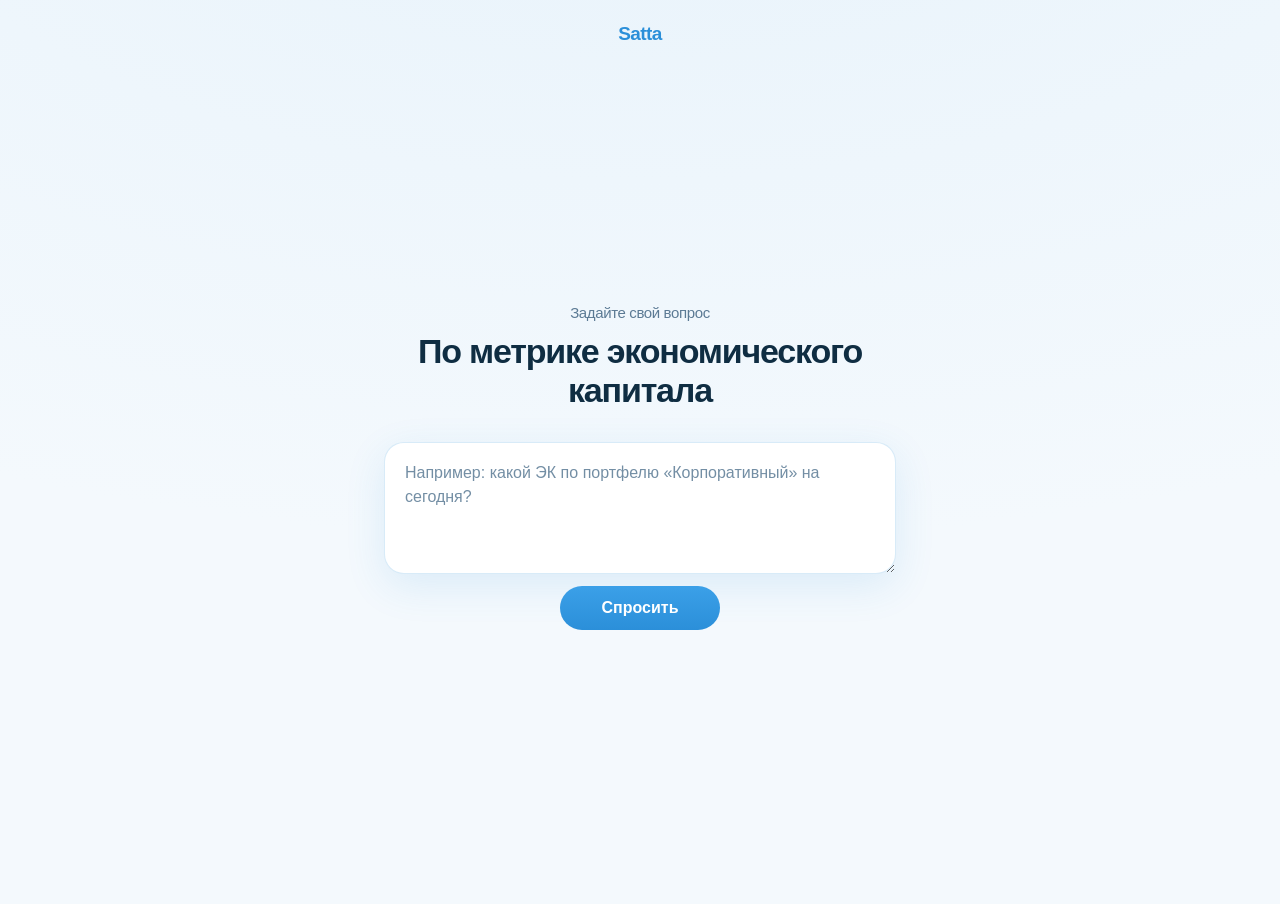
==== index.html @ 741934de "Single-page white-blue ask UI for economic capital questions. Co-authored-by: Cursor <cursoragent@cu" ====
<!DOCTYPE html>
<html lang="ru">
  <head>
    <meta charset="utf-8" />
    <meta name="viewport" content="width=device-width, initial-scale=1" />
    <meta name="theme-color" content="#f4f9fd" />
    <title>Satta — вопрос по метрике</title>
    <meta name="description" content="Задайте вопрос по экономическому капиталу." />
    <link rel="icon" href="assets/mark.svg" type="image/svg+xml" />
    <link rel="stylesheet" href="styles.css" />
  </head>
  <body>
    <header class="top">
      <span class="top__brand">Satta</span>
    </header>

    <main class="page">
      <p class="hint">Задайте свой вопрос</p>
      <h1 class="title">По метрике экономического капитала</h1>

      <form class="ask" id="ask-form" novalidate>
        <label class="sr-only" for="question">Ваш вопрос</label>
        <textarea
          id="question"
          name="question"
          class="ask__input"
          rows="4"
          placeholder="Например: какой ЭК по портфелю «Корпоративный» на сегодня?"
          required
        ></textarea>
        <button class="ask__btn" type="submit">Спросить</button>
      </form>

      <div class="answer" id="answer" hidden aria-live="polite">
        <p class="answer__label">Ответ (превью)</p>
        <p class="answer__text" id="answer-text"></p>
      </div>
    </main>

    <script src="ask.js"></script>
  </body>
</html>
---- styles.css ----
:root {
  --bg: #f4f9fd;
  --bg-deep: #e8f3fb;
  --surface: #ffffff;
  --text: #0f2d42;
  --muted: #5b7a94;
  --accent: #2b8fd9;
  --accent-hover: #1f7ec4;
  --accent-soft: #d6ebf8;
  --line: rgba(43, 143, 217, 0.18);
  --radius: 20px;
  --shadow: 0 12px 40px rgba(43, 143, 217, 0.12);
}

* {
  box-sizing: border-box;
}

html,
body {
  margin: 0;
  min-height: 100%;
}

body {
  font-family: -apple-system, BlinkMacSystemFont, "SF Pro Text", "Segoe UI", Helvetica,
    Arial, sans-serif;
  font-size: 17px;
  line-height: 1.47;
  letter-spacing: -0.022em;
  color: var(--text);
  background: radial-gradient(ellipse 120% 80% at 50% -20%, var(--bg-deep), var(--bg));
  -webkit-font-smoothing: antialiased;
}

.sr-only {
  position: absolute;
  width: 1px;
  height: 1px;
  padding: 0;
  margin: -1px;
  overflow: hidden;
  clip: rect(0, 0, 0, 0);
  border: 0;
}

.top {
  padding: 20px 24px;
  text-align: center;
}

.top__brand {
  font-size: 19px;
  font-weight: 600;
  letter-spacing: -0.03em;
  color: var(--accent);
}

.page {
  max-width: 560px;
  margin: 0 auto;
  padding: 24px 24px 64px;
  min-height: calc(100vh - 64px);
  display: flex;
  flex-direction: column;
  align-items: center;
  justify-content: center;
  text-align: center;
}

.hint {
  margin: 0 0 8px;
  font-size: 15px;
  font-weight: 500;
  color: var(--muted);
}

.title {
  margin: 0 0 32px;
  font-size: clamp(26px, 5vw, 34px);
  font-weight: 700;
  letter-spacing: -0.035em;
  line-height: 1.15;
  color: var(--text);
}

.ask {
  width: 100%;
  display: flex;
  flex-direction: column;
  gap: 12px;
}

.ask__input {
  width: 100%;
  min-height: 120px;
  padding: 18px 20px;
  border: 1px solid var(--line);
  border-radius: var(--radius);
  font: inherit;
  font-size: 16px;
  color: var(--text);
  background: var(--surface);
  box-shadow: var(--shadow);
  resize: vertical;
  transition: border-color 0.2s ease, box-shadow 0.2s ease;
}

.ask__input::placeholder {
  color: color-mix(in srgb, var(--muted) 85%, transparent);
}

.ask__input:focus {
  outline: none;
  border-color: color-mix(in srgb, var(--accent) 55%, transparent);
  box-shadow: 0 0 0 4px var(--accent-soft), var(--shadow);
}

.ask__btn {
  align-self: center;
  min-width: 160px;
  min-height: 44px;
  padding: 0 28px;
  border: 0;
  border-radius: 999px;
  font: inherit;
  font-size: 16px;
  font-weight: 600;
  color: #fff;
  background: linear-gradient(180deg, #3ba0e8 0%, var(--accent) 100%);
  cursor: pointer;
  transition: transform 0.15s ease, filter 0.2s ease;
}

.ask__btn:hover {
  filter: brightness(1.05);
}

.ask__btn:active {
  transform: scale(0.98);
}

.answer {
  width: 100%;
  margin-top: 28px;
  padding: 20px 22px;
  text-align: left;
  border-radius: var(--radius);
  background: var(--surface);
  border: 1px solid var(--line);
  box-shadow: var(--shadow);
  animation: fade-in 0.35s ease;
}

@keyframes fade-in {
  from {
    opacity: 0;
    transform: translateY(8px);
  }
  to {
    opacity: 1;
    transform: translateY(0);
  }
}

.answer__label {
  margin: 0 0 8px;
  font-size: 12px;
  font-weight: 600;
  letter-spacing: 0.04em;
  text-transform: uppercase;
  color: var(--muted);
}

.answer__text {
  margin: 0;
  font-size: 16px;
  line-height: 1.5;
  color: var(--text);
}
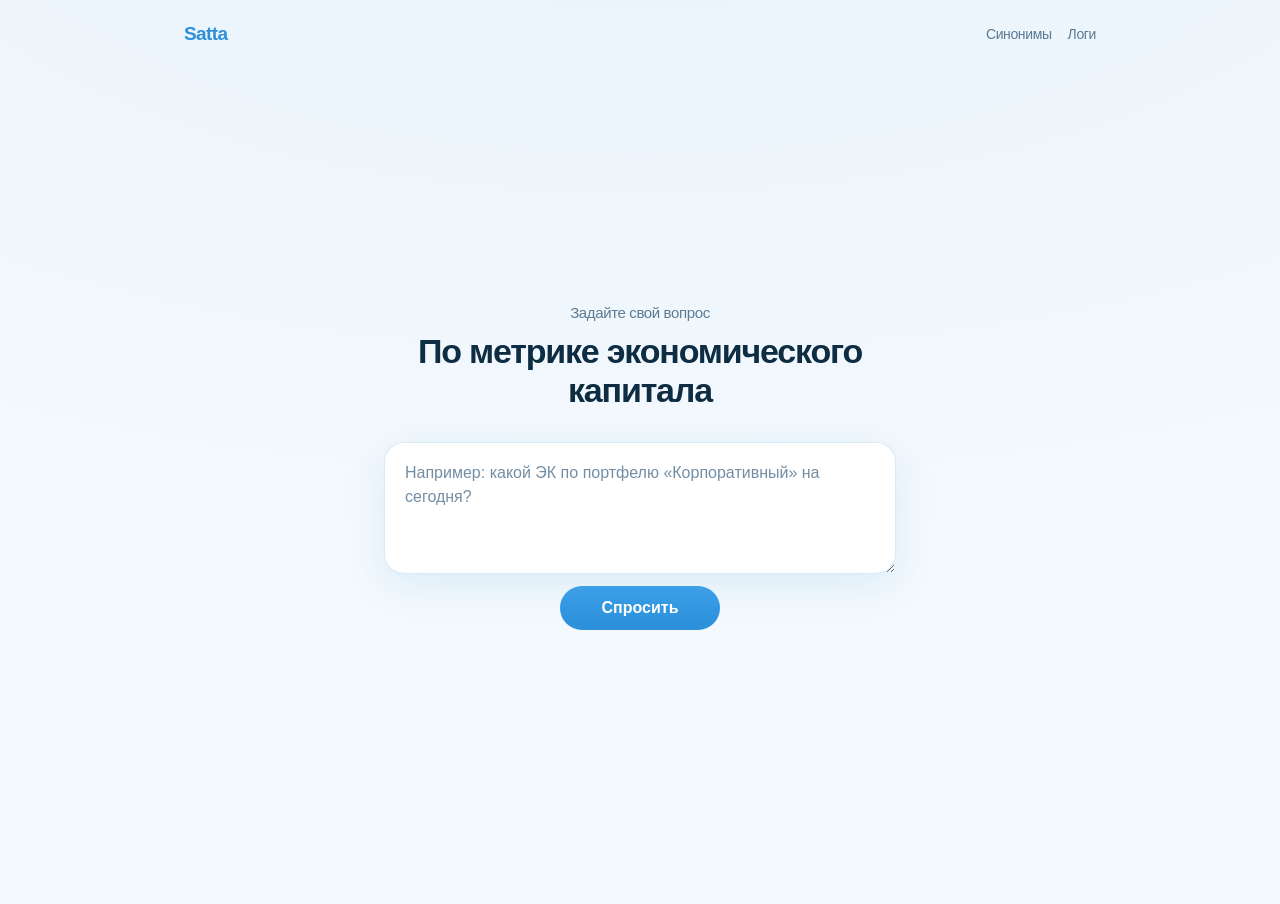
==== commit 0580b1d0: "Add synonym dictionary, normalization agent, and logs page. Co-authored-by: Cursor <cursoragent@curs" ====
--- a/index.html
+++ b/index.html
@@ -8,10 +8,15 @@
     <meta name="description" content="Задайте вопрос по экономическому капиталу." />
     <link rel="icon" href="assets/mark.svg" type="image/svg+xml" />
     <link rel="stylesheet" href="styles.css" />
+    <link rel="stylesheet" href="pages.css" />
   </head>
   <body>
-    <header class="top">
+    <header class="top top--row">
       <span class="top__brand">Satta</span>
+      <nav class="top__nav">
+        <a class="top__link" href="synonyms.html">Синонимы</a>
+        <a class="top__link" href="logs.html">Логи</a>
+      </nav>
     </header>
 
     <main class="page">
@@ -37,6 +42,7 @@
       </div>
     </main>
 
+    <script src="agents/synonym-agent.js"></script>
     <script src="ask.js"></script>
   </body>
 </html>
--- a/styles.css
+++ b/styles.css
@@ -46,7 +46,6 @@
 
 .top {
   padding: 20px 24px;
-  text-align: center;
 }
 
 .top__brand {
@@ -54,6 +53,11 @@
   font-weight: 600;
   letter-spacing: -0.03em;
   color: var(--accent);
+}
+
+.top__nav {
+  display: flex;
+  gap: 16px;
 }
 
 .page {
--- a/pages.css
+++ b/pages.css
@@ -0,0 +1,188 @@
+.top--row {
+  display: flex;
+  align-items: center;
+  justify-content: space-between;
+  max-width: 960px;
+  margin-inline: auto;
+}
+
+.top__brand {
+  text-decoration: none;
+  color: var(--accent);
+}
+
+.top__link {
+  font-size: 14px;
+  font-weight: 500;
+  color: var(--muted);
+  text-decoration: none;
+}
+
+.top__link:hover {
+  color: var(--accent);
+}
+
+.page--wide {
+  max-width: 920px;
+  justify-content: flex-start;
+  padding-top: 32px;
+  text-align: left;
+}
+
+.page--wide .title {
+  margin-bottom: 12px;
+}
+
+.panel__lead {
+  margin: 0 0 20px;
+  color: var(--muted);
+  font-size: 17px;
+}
+
+.meta-link {
+  margin: 0 0 20px;
+  font-size: 14px;
+  color: var(--muted);
+}
+
+.meta-link a {
+  color: var(--accent);
+  text-decoration: none;
+  font-weight: 500;
+}
+
+.table-wrap {
+  overflow-x: auto;
+  border-radius: var(--radius);
+  border: 1px solid var(--line);
+  background: var(--surface);
+  box-shadow: var(--shadow);
+}
+
+.data-table {
+  width: 100%;
+  border-collapse: collapse;
+  font-size: 14px;
+  min-width: 640px;
+}
+
+.data-table th,
+.data-table td {
+  padding: 14px 16px;
+  text-align: left;
+  vertical-align: top;
+  border-bottom: 1px solid var(--line);
+}
+
+.data-table th {
+  font-size: 12px;
+  text-transform: uppercase;
+  letter-spacing: 0.05em;
+  color: var(--muted);
+  background: color-mix(in srgb, var(--accent) 6%, var(--surface));
+}
+
+.data-table tbody tr:last-child td {
+  border-bottom: 0;
+}
+
+.data-table td:first-child {
+  font-weight: 600;
+  width: 28%;
+}
+
+.log-flow {
+  display: grid;
+  gap: 12px;
+  align-items: stretch;
+}
+
+@media (min-width: 720px) {
+  .log-flow {
+    grid-template-columns: 1fr auto 1fr;
+    align-items: center;
+  }
+}
+
+.log-card {
+  padding: 20px;
+  border-radius: var(--radius);
+  background: var(--surface);
+  border: 1px solid var(--line);
+  box-shadow: var(--shadow);
+}
+
+.log-card--accent {
+  border-color: color-mix(in srgb, var(--accent) 35%, var(--line));
+  background: color-mix(in srgb, var(--accent) 5%, var(--surface));
+}
+
+.log-card__label {
+  margin: 0 0 8px;
+  font-size: 12px;
+  font-weight: 600;
+  letter-spacing: 0.04em;
+  text-transform: uppercase;
+  color: var(--muted);
+}
+
+.log-card__text {
+  margin: 0;
+  font-size: 16px;
+  line-height: 1.5;
+}
+
+.log-arrow {
+  text-align: center;
+  font-size: 28px;
+  font-weight: 300;
+  color: var(--accent);
+}
+
+.empty {
+  padding: 20px;
+  border-radius: var(--radius);
+  background: var(--surface);
+  border: 1px dashed var(--line);
+  color: var(--muted);
+}
+
+.empty a {
+  color: var(--accent);
+}
+
+.log-history {
+  margin: 28px 0 0;
+  padding: 0;
+  list-style: none;
+  display: grid;
+  gap: 10px;
+}
+
+.log-history li {
+  padding: 12px 14px;
+  border-radius: var(--radius-sm, 16px);
+  font-size: 13px;
+  color: var(--muted);
+  background: var(--surface);
+  border: 1px solid var(--line);
+}
+
+.page-links {
+  margin-top: 16px;
+  display: flex;
+  flex-wrap: wrap;
+  gap: 12px;
+  justify-content: center;
+}
+
+.page-links a {
+  font-size: 14px;
+  color: var(--accent);
+  text-decoration: none;
+  font-weight: 500;
+}
+
+.page-links a:hover {
+  text-decoration: underline;
+}
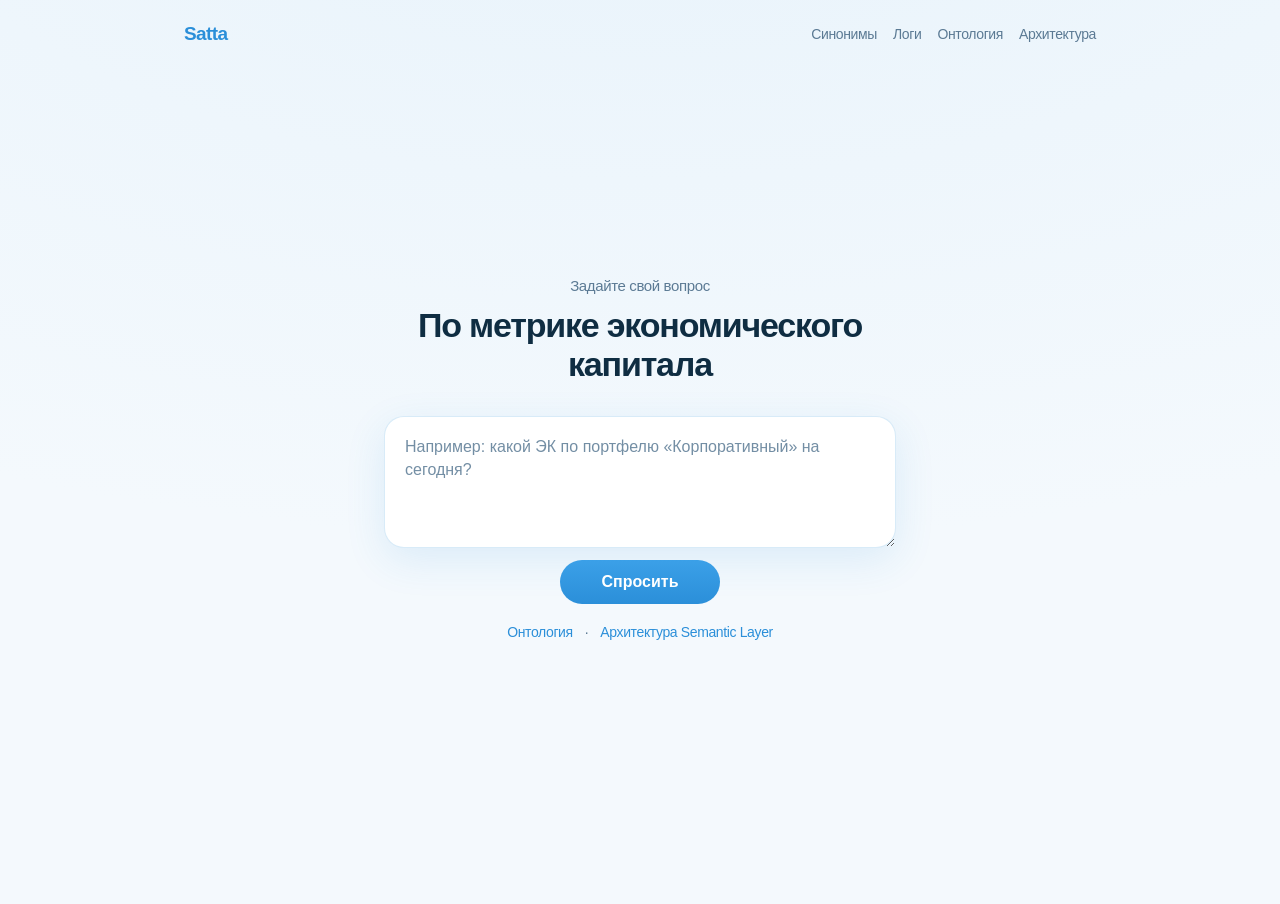
==== commit 583783d6: "Add multi-agent pipeline with semantic layer, SQL execution, and demo data." ====
--- a/index.html
+++ b/index.html
@@ -16,6 +16,8 @@
       <nav class="top__nav">
         <a class="top__link" href="synonyms.html">Синонимы</a>
         <a class="top__link" href="logs.html">Логи</a>
+        <a class="top__link" href="ontology.html">Онтология</a>
+        <a class="top__link" href="architecture.html">Архитектура</a>
       </nav>
     </header>
 
@@ -36,13 +38,29 @@
         <button class="ask__btn" type="submit">Спросить</button>
       </form>
 
-      <div class="answer" id="answer" hidden aria-live="polite">
-        <p class="answer__label">Ответ (превью)</p>
-        <p class="answer__text" id="answer-text"></p>
+      <p class="page-links">
+        <a href="ontology.html">Онтология</a>
+        ·
+        <a href="architecture.html">Архитектура Semantic Layer</a>
+      </p>
+
+      <div class="clarify" id="clarify" hidden aria-live="polite">
+        <p class="clarify__label">Satta уточняет</p>
+        <p class="clarify__text" id="clarify-text"></p>
+        <div class="clarify__actions">
+          <button class="ask__btn clarify__btn" type="button" id="clarify-yes">Да, верно</button>
+          <button class="ask__btn clarify__btn clarify__btn--ghost" type="button" id="clarify-no">
+            Нет
+          </button>
+        </div>
       </div>
     </main>
 
+    <script src="agents/morphology.js"></script>
     <script src="agents/synonym-agent.js"></script>
+    <script src="agents/semantic-layer-agent.js"></script>
+    <script src="agents/sql-agent.js"></script>
+    <script src="agents/pipeline.js"></script>
     <script src="ask.js"></script>
   </body>
 </html>
--- a/pages.css
+++ b/pages.css
@@ -186,3 +186,269 @@
 .page-links a:hover {
   text-decoration: underline;
 }
+
+@keyframes fade-in {
+  from {
+    opacity: 0;
+    transform: translateY(8px);
+  }
+  to {
+    opacity: 1;
+    transform: translateY(0);
+  }
+}
+
+.clarify {
+  width: 100%;
+  margin-top: 20px;
+  padding: 18px 20px;
+  border-radius: var(--radius);
+  background: var(--surface);
+  border: 1px solid color-mix(in srgb, var(--accent) 30%, var(--line));
+  box-shadow: var(--shadow);
+  text-align: left;
+  animation: fade-in 0.35s ease;
+}
+
+.clarify__label {
+  margin: 0 0 8px;
+  font-size: 12px;
+  font-weight: 600;
+  letter-spacing: 0.04em;
+  text-transform: uppercase;
+  color: var(--muted);
+}
+
+.clarify__text {
+  margin: 0;
+  font-size: 16px;
+  line-height: 1.45;
+}
+
+.clarify__actions {
+  display: flex;
+  flex-wrap: wrap;
+  gap: 10px;
+  margin-top: 14px;
+}
+
+.clarify__btn {
+  min-width: 120px;
+}
+
+.clarify__btn--ghost {
+  color: var(--accent);
+  background: transparent;
+  box-shadow: inset 0 0 0 1px color-mix(in srgb, var(--accent) 35%, transparent);
+}
+
+.log-note {
+  margin-top: 16px;
+  padding: 14px 16px;
+  border-radius: var(--radius-sm, 16px);
+  font-size: 14px;
+  color: var(--muted);
+  background: color-mix(in srgb, var(--accent) 6%, var(--surface));
+  border: 1px solid var(--line);
+}
+
+.log-note strong {
+  color: var(--text);
+}
+
+.page-links {
+  margin-top: 18px;
+  font-size: 14px;
+  color: var(--muted);
+}
+
+.page-links a {
+  color: var(--accent);
+  text-decoration: none;
+  font-weight: 500;
+}
+
+.page-links a:hover {
+  text-decoration: underline;
+}
+
+.pipe-step {
+  margin-bottom: 22px;
+  padding: 18px 20px;
+  border-radius: var(--radius);
+  border: 1px solid var(--line);
+  background: var(--surface);
+  box-shadow: var(--shadow);
+}
+
+.pipe-step__title {
+  margin: 0 0 12px;
+  font-size: 13px;
+  font-weight: 700;
+  letter-spacing: 0.04em;
+  text-transform: uppercase;
+  color: var(--muted);
+}
+
+.pipe-text {
+  margin: 0;
+  font-size: 16px;
+  line-height: 1.5;
+}
+
+.pipe-meta {
+  margin: 8px 0 0;
+  font-size: 13px;
+  color: var(--muted);
+}
+
+.pipe-list {
+  margin: 10px 0 0;
+  padding-left: 18px;
+  font-size: 14px;
+}
+
+.pipe-json,
+.pipe-sql,
+.pipe-answer {
+  margin: 0;
+  padding: 14px;
+  border-radius: 12px;
+  background: color-mix(in srgb, var(--accent) 4%, #fff);
+  border: 1px solid var(--line);
+  font-size: 12px;
+  line-height: 1.45;
+  overflow-x: auto;
+  white-space: pre-wrap;
+  word-break: break-word;
+}
+
+.semantic-panel {
+  padding: 14px 16px;
+  border-radius: 12px;
+  border: 1px solid color-mix(in srgb, var(--accent) 35%, var(--line));
+  background: color-mix(in srgb, var(--accent) 7%, var(--surface));
+}
+
+.semantic-panel__badge {
+  margin: 0 0 10px;
+  font-size: 11px;
+  font-weight: 700;
+  letter-spacing: 0.08em;
+  text-transform: uppercase;
+  color: var(--accent);
+}
+
+.semantic-dl {
+  margin: 0;
+  display: grid;
+  grid-template-columns: 140px 1fr;
+  gap: 8px 12px;
+  font-size: 14px;
+}
+
+.semantic-dl dt {
+  color: var(--muted);
+  font-weight: 500;
+}
+
+.semantic-dl dd {
+  margin: 0;
+}
+
+.ontology-layout {
+  display: grid;
+  grid-template-columns: 1fr 280px;
+  gap: 20px;
+  align-items: start;
+}
+
+@media (max-width: 800px) {
+  .ontology-layout {
+    grid-template-columns: 1fr;
+  }
+}
+
+.ontology-graph {
+  min-height: 420px;
+  border-radius: var(--radius);
+  border: 1px solid var(--line);
+  background: var(--surface);
+  box-shadow: var(--shadow);
+}
+
+.ontology-graph svg {
+  width: 100%;
+  height: 420px;
+}
+
+.ontology-node {
+  cursor: pointer;
+}
+
+.ontology-node circle {
+  fill: color-mix(in srgb, var(--accent) 18%, #fff);
+  stroke: var(--accent);
+  stroke-width: 1.5;
+}
+
+.ontology-node text {
+  font-size: 10px;
+  fill: var(--text);
+  pointer-events: none;
+}
+
+.ontology-edge {
+  stroke: color-mix(in srgb, var(--muted) 60%, transparent);
+  stroke-width: 1.2;
+  fill: none;
+}
+
+.ontology-detail {
+  padding: 16px;
+  border-radius: var(--radius);
+  border: 1px solid var(--line);
+  background: var(--surface);
+  font-size: 14px;
+}
+
+.arch-diagram {
+  display: flex;
+  flex-direction: column;
+  gap: 8px;
+  margin-bottom: 28px;
+}
+
+.arch-box {
+  padding: 12px 16px;
+  border-radius: 12px;
+  border: 1px solid var(--line);
+  background: var(--surface);
+  text-align: center;
+  font-size: 14px;
+  font-weight: 600;
+}
+
+.arch-box--accent {
+  border-color: color-mix(in srgb, var(--accent) 40%, var(--line));
+  background: color-mix(in srgb, var(--accent) 8%, var(--surface));
+  color: var(--accent);
+}
+
+.arch-arrow {
+  text-align: center;
+  color: var(--muted);
+  font-size: 18px;
+}
+
+.arch-columns {
+  display: grid;
+  grid-template-columns: 1fr 1fr;
+  gap: 20px;
+}
+
+@media (max-width: 720px) {
+  .arch-columns {
+    grid-template-columns: 1fr;
+  }
+}
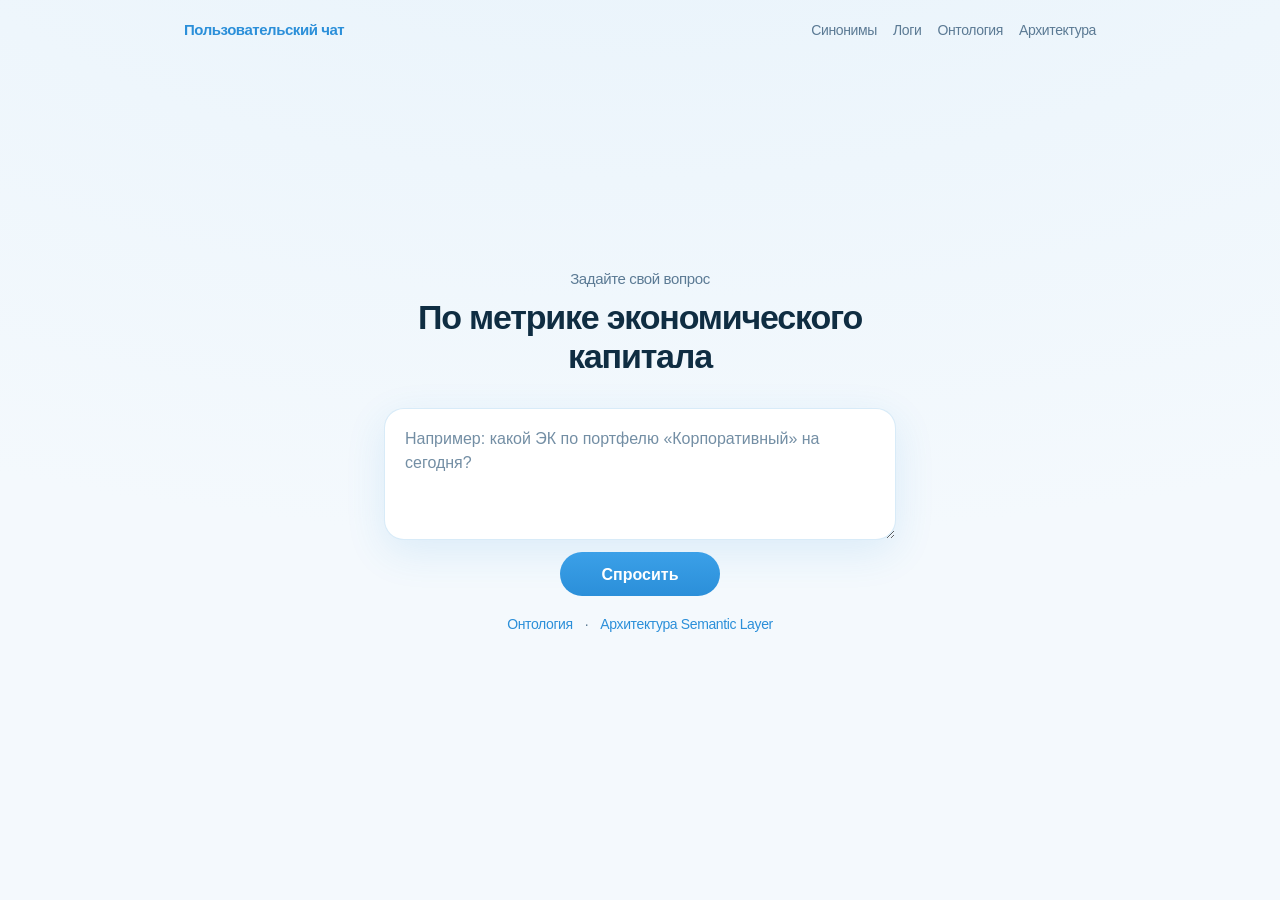
==== commit 92549c22: "Rebrand UI to Пользовательский чат and add expandable ontology graph nodes." ====
--- a/index.html
+++ b/index.html
@@ -4,7 +4,7 @@
     <meta charset="utf-8" />
     <meta name="viewport" content="width=device-width, initial-scale=1" />
     <meta name="theme-color" content="#f4f9fd" />
-    <title>Satta — вопрос по метрике</title>
+    <title>Пользовательский чат — вопрос по метрике</title>
     <meta name="description" content="Задайте вопрос по экономическому капиталу." />
     <link rel="icon" href="assets/mark.svg" type="image/svg+xml" />
     <link rel="stylesheet" href="styles.css" />
@@ -12,7 +12,7 @@
   </head>
   <body>
     <header class="top top--row">
-      <span class="top__brand">Satta</span>
+      <span class="top__brand">Пользовательский чат</span>
       <nav class="top__nav">
         <a class="top__link" href="synonyms.html">Синонимы</a>
         <a class="top__link" href="logs.html">Логи</a>
@@ -45,7 +45,7 @@
       </p>
 
       <div class="clarify" id="clarify" hidden aria-live="polite">
-        <p class="clarify__label">Satta уточняет</p>
+        <p class="clarify__label">Уточнение</p>
         <p class="clarify__text" id="clarify-text"></p>
         <div class="clarify__actions">
           <button class="ask__btn clarify__btn" type="button" id="clarify-yes">Да, верно</button>
@@ -57,6 +57,9 @@
     </main>
 
     <script src="agents/morphology.js"></script>
+    <script src="agents/date-parser.js"></script>
+    <script src="agents/attribute-bridge.js"></script>
+    <script src="agents/ontology-index.js"></script>
     <script src="agents/synonym-agent.js"></script>
     <script src="agents/semantic-layer-agent.js"></script>
     <script src="agents/sql-agent.js"></script>
--- a/styles.css
+++ b/styles.css
@@ -49,8 +49,10 @@
 }
 
 .top__brand {
-  font-size: 19px;
+  font-size: 15px;
   font-weight: 600;
+  line-height: 1.25;
+  max-width: 12rem;
   letter-spacing: -0.03em;
   color: var(--accent);
 }
--- a/pages.css
+++ b/pages.css
@@ -379,24 +379,99 @@
 
 .ontology-graph svg {
   width: 100%;
-  height: 420px;
-}
-
-.ontology-node {
-  cursor: pointer;
-}
-
-.ontology-node circle {
+  height: 520px;
+}
+
+.ontology-svg {
+  overflow: visible;
+}
+
+.ontology-node__hit {
   fill: color-mix(in srgb, var(--accent) 18%, #fff);
   stroke: var(--accent);
   stroke-width: 1.5;
-}
-
-.ontology-node text {
-  font-size: 10px;
+  cursor: pointer;
+}
+
+.ontology-node--expanded .ontology-node__hit {
+  fill: color-mix(in srgb, var(--accent) 28%, #fff);
+  stroke-width: 2.5;
+}
+
+.ontology-node--selected .ontology-node__hit {
+  stroke: color-mix(in srgb, var(--accent) 80%, #000);
+}
+
+.ontology-node__label,
+.ontology-node__chevron {
   fill: var(--text);
   pointer-events: none;
 }
+
+.ontology-node__fo {
+  overflow: visible;
+}
+
+.ontology-card {
+  box-sizing: border-box;
+  padding: 10px 12px;
+  border-radius: 12px;
+  border: 1px solid color-mix(in srgb, var(--accent) 35%, var(--line));
+  background: var(--surface);
+  box-shadow: var(--shadow);
+  font-size: 11px;
+  line-height: 1.4;
+  color: var(--text);
+  max-height: 190px;
+  overflow-y: auto;
+}
+
+.ontology-card__title {
+  margin: 0 0 6px;
+  font-size: 13px;
+  font-weight: 700;
+  color: var(--accent);
+}
+
+.ontology-card__text {
+  margin: 0 0 8px;
+  color: var(--muted);
+}
+
+.ontology-card__meta {
+  margin: 0 0 6px;
+  font-size: 10px;
+}
+
+.ontology-card__hint {
+  margin: 8px 0 0;
+  font-size: 9px;
+  color: var(--muted);
+  text-transform: uppercase;
+  letter-spacing: 0.04em;
+}
+
+.ontology-detail__title {
+  margin: 0 0 6px;
+  font-size: 18px;
+}
+
+.ontology-detail__id {
+  margin: 0 0 10px;
+  font-size: 12px;
+  color: var(--muted);
+}
+
+.ontology-detail__desc {
+  margin: 0 0 12px;
+  color: var(--muted);
+  line-height: 1.45;
+}
+
+.ontology-node {
+  cursor: pointer;
+}
+
 
 .ontology-edge {
   stroke: color-mix(in srgb, var(--muted) 60%, transparent);
